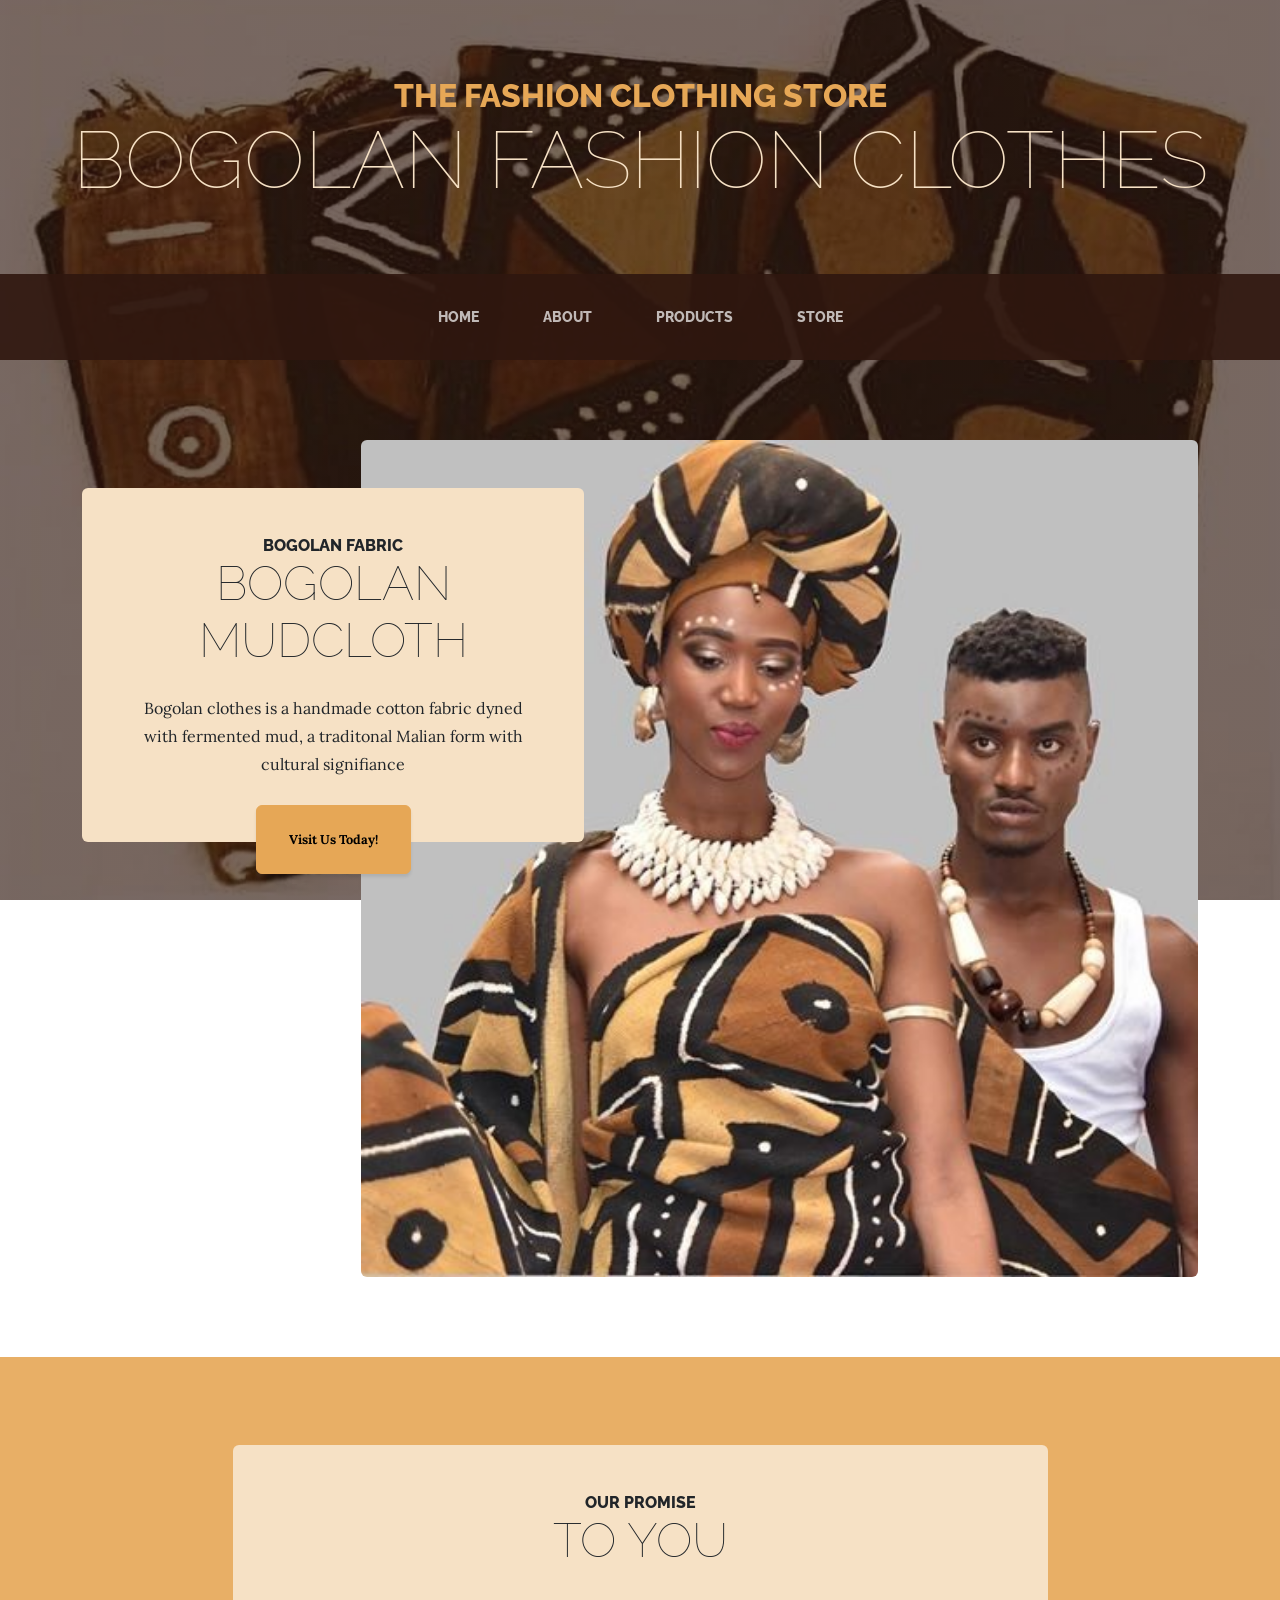
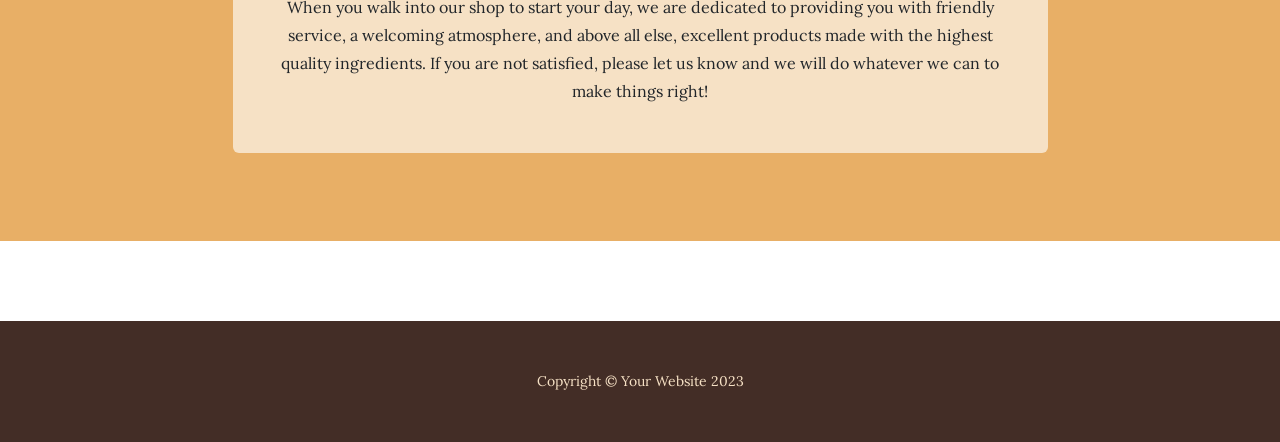
==== index.html @ 9c3bfb45 "Update index.html" ====
<!DOCTYPE html>
<html lang="en">
    <head>
        <meta charset="utf-8" />
        <meta name="viewport" content="width=device-width, initial-scale=1, shrink-to-fit=no" />
        <meta name="description" content="" />
        <meta name="author" content="" />
        <title>Bogolan Fashion Colthes - Bogolan Fashion Cothes</title>
        <link rel="icon" type="image/x-icon" href="assets/favicon.ico" />
        <!-- Google fonts-->
        <link href="https://fonts.googleapis.com/css?family=Raleway:100,100i,200,200i,300,300i,400,400i,500,500i,600,600i,700,700i,800,800i,900,900i" rel="stylesheet" />
        <link href="https://fonts.googleapis.com/css?family=Lora:400,400i,700,700i" rel="stylesheet" />
        <!-- Core theme CSS (includes Bootstrap)-->
        <link href="css/styles.css" rel="stylesheet" />
    </head>
    <body>
        <header>
            <h1 class="site-heading text-center text-faded d-none d-lg-block">
                <span class="site-heading-upper text-primary mb-3">The Fashion Clothing Store</span>
                <span class="site-heading-lower">Bogolan Fashion Clothes</span>
            </h1>
        </header>
        <!-- Navigation-->
        <nav class="navbar navbar-expand-lg navbar-dark py-lg-4" id="mainNav">
            <div class="container">
                <a class="navbar-brand text-uppercase fw-bold d-lg-none" href="index.html">Start Bootstrap</a>
                <button class="navbar-toggler" type="button" data-bs-toggle="collapse" data-bs-target="#navbarSupportedContent" aria-controls="navbarSupportedContent" aria-expanded="false" aria-label="Toggle navigation"><span class="navbar-toggler-icon"></span></button>
                <div class="collapse navbar-collapse" id="navbarSupportedContent">
                    <ul class="navbar-nav mx-auto">
                        <li class="nav-item px-lg-4"><a class="nav-link text-uppercase" href="index.html">Home</a></li>
                        <li class="nav-item px-lg-4"><a class="nav-link text-uppercase" href="about.html">About</a></li>
                        <li class="nav-item px-lg-4"><a class="nav-link text-uppercase" href="products.html">Products</a></li>
                        <li class="nav-item px-lg-4"><a class="nav-link text-uppercase" href="store.html">Store</a></li>
                    </ul>
                </div>
            </div>
        </nav>
        <section class="page-section clearfix">
            <div class="container">
                <div class="intro">
                    <img class="intro-img img-fluid mb-3 mb-lg-0 rounded" src="assets/img/Bogolan_models.jpg" alt="..." />
                    <div class="intro-text left-0 text-center bg-faded p-5 rounded">
                        <h2 class="section-heading mb-4">
                            <span class="section-heading-upper">Bogolan Fabric</span>
                            <span class="section-heading-lower">Bogolan Mudcloth</span>
                        </h2>
                        <p class="mb-3">Bogolan clothes is a handmade cotton fabric dyned with fermented mud, a traditonal Malian form with cultural signifiance</p>
                        <div class="intro-button mx-auto"><a class="btn btn-primary btn-xl" href="#!">Visit Us Today!</a></div>
                    </div>
                </div>
            </div>
        </section>
        <section class="page-section cta">
            <div class="container">
                <div class="row">
                    <div class="col-xl-9 mx-auto">
                        <div class="cta-inner bg-faded text-center rounded">
                            <h2 class="section-heading mb-4">
                                <span class="section-heading-upper">Our Promise</span>
                                <span class="section-heading-lower">To You</span>
                            </h2>
                            <p class="mb-0">When you walk into our shop to start your day, we are dedicated to providing you with friendly service, a welcoming atmosphere, and above all else, excellent products made with the highest quality ingredients. If you are not satisfied, please let us know and we will do whatever we can to make things right!</p>
                        </div>
                    </div>
                </div>
            </div>
        </section>
        <footer class="footer text-faded text-center py-5">
            <div class="container"><p class="m-0 small">Copyright &copy; Your Website 2023</p></div>
        </footer>
        <!-- Bootstrap core JS-->
        <script src="https://cdn.jsdelivr.net/npm/bootstrap@5.2.3/dist/js/bootstrap.bundle.min.js"></script>
        <!-- Core theme JS-->
        <script src="js/scripts.js"></script>
    </body>
</html>
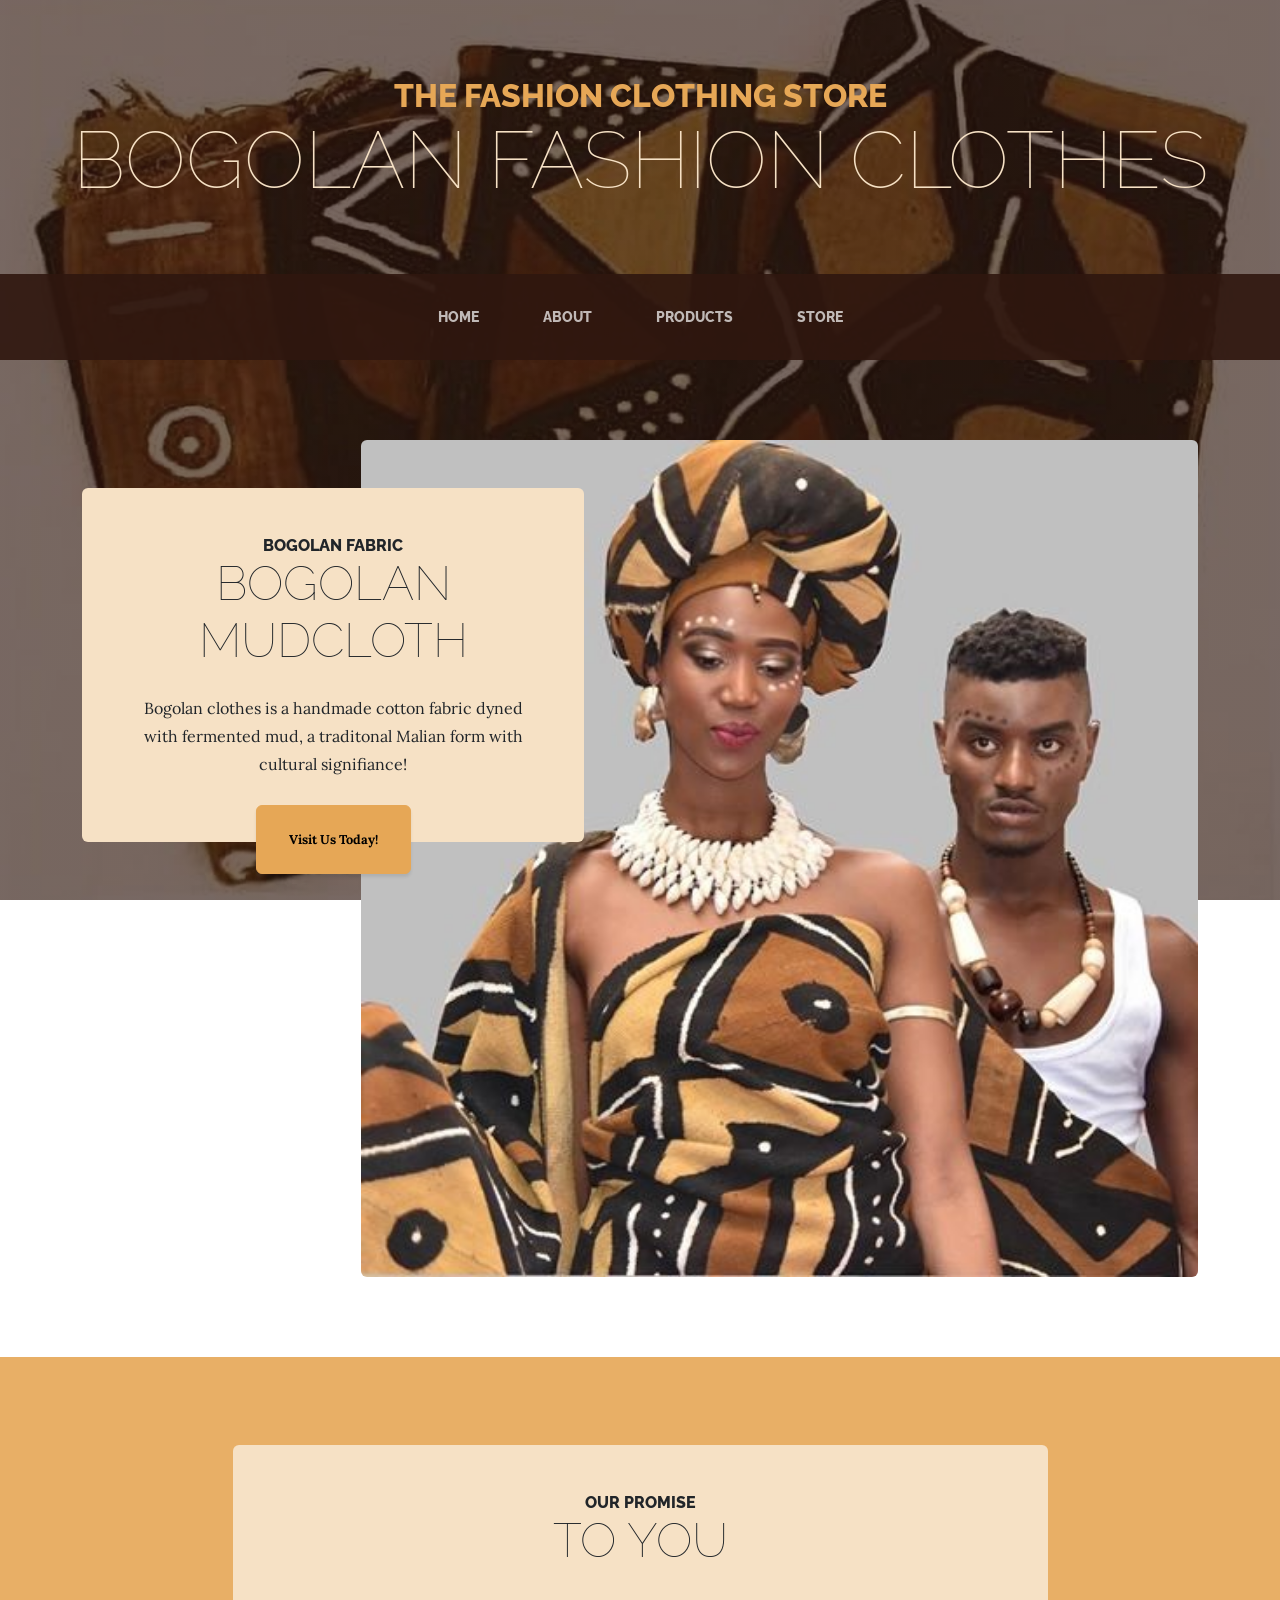
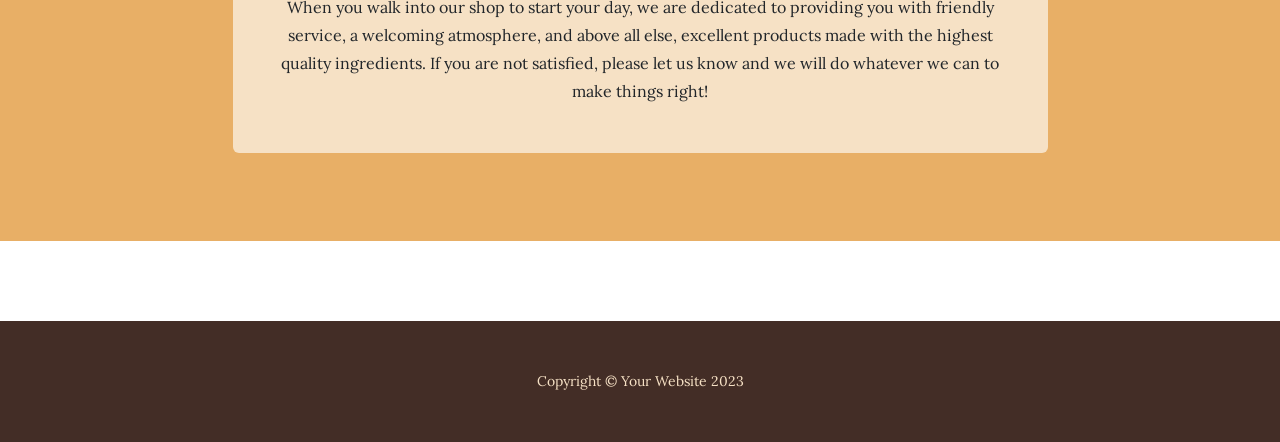
==== commit 0d680f9b: "Update index.html" ====
--- a/index.html
+++ b/index.html
@@ -44,7 +44,7 @@
                             <span class="section-heading-upper">Bogolan Fabric</span>
                             <span class="section-heading-lower">Bogolan Mudcloth</span>
                         </h2>
-                        <p class="mb-3">Bogolan clothes is a handmade cotton fabric dyned with fermented mud, a traditonal Malian form with cultural signifiance</p>
+                        <p class="mb-3">Bogolan clothes is a handmade cotton fabric dyned with fermented mud, a traditonal Malian form with cultural signifiance!</p>
                         <div class="intro-button mx-auto"><a class="btn btn-primary btn-xl" href="#!">Visit Us Today!</a></div>
                     </div>
                 </div>
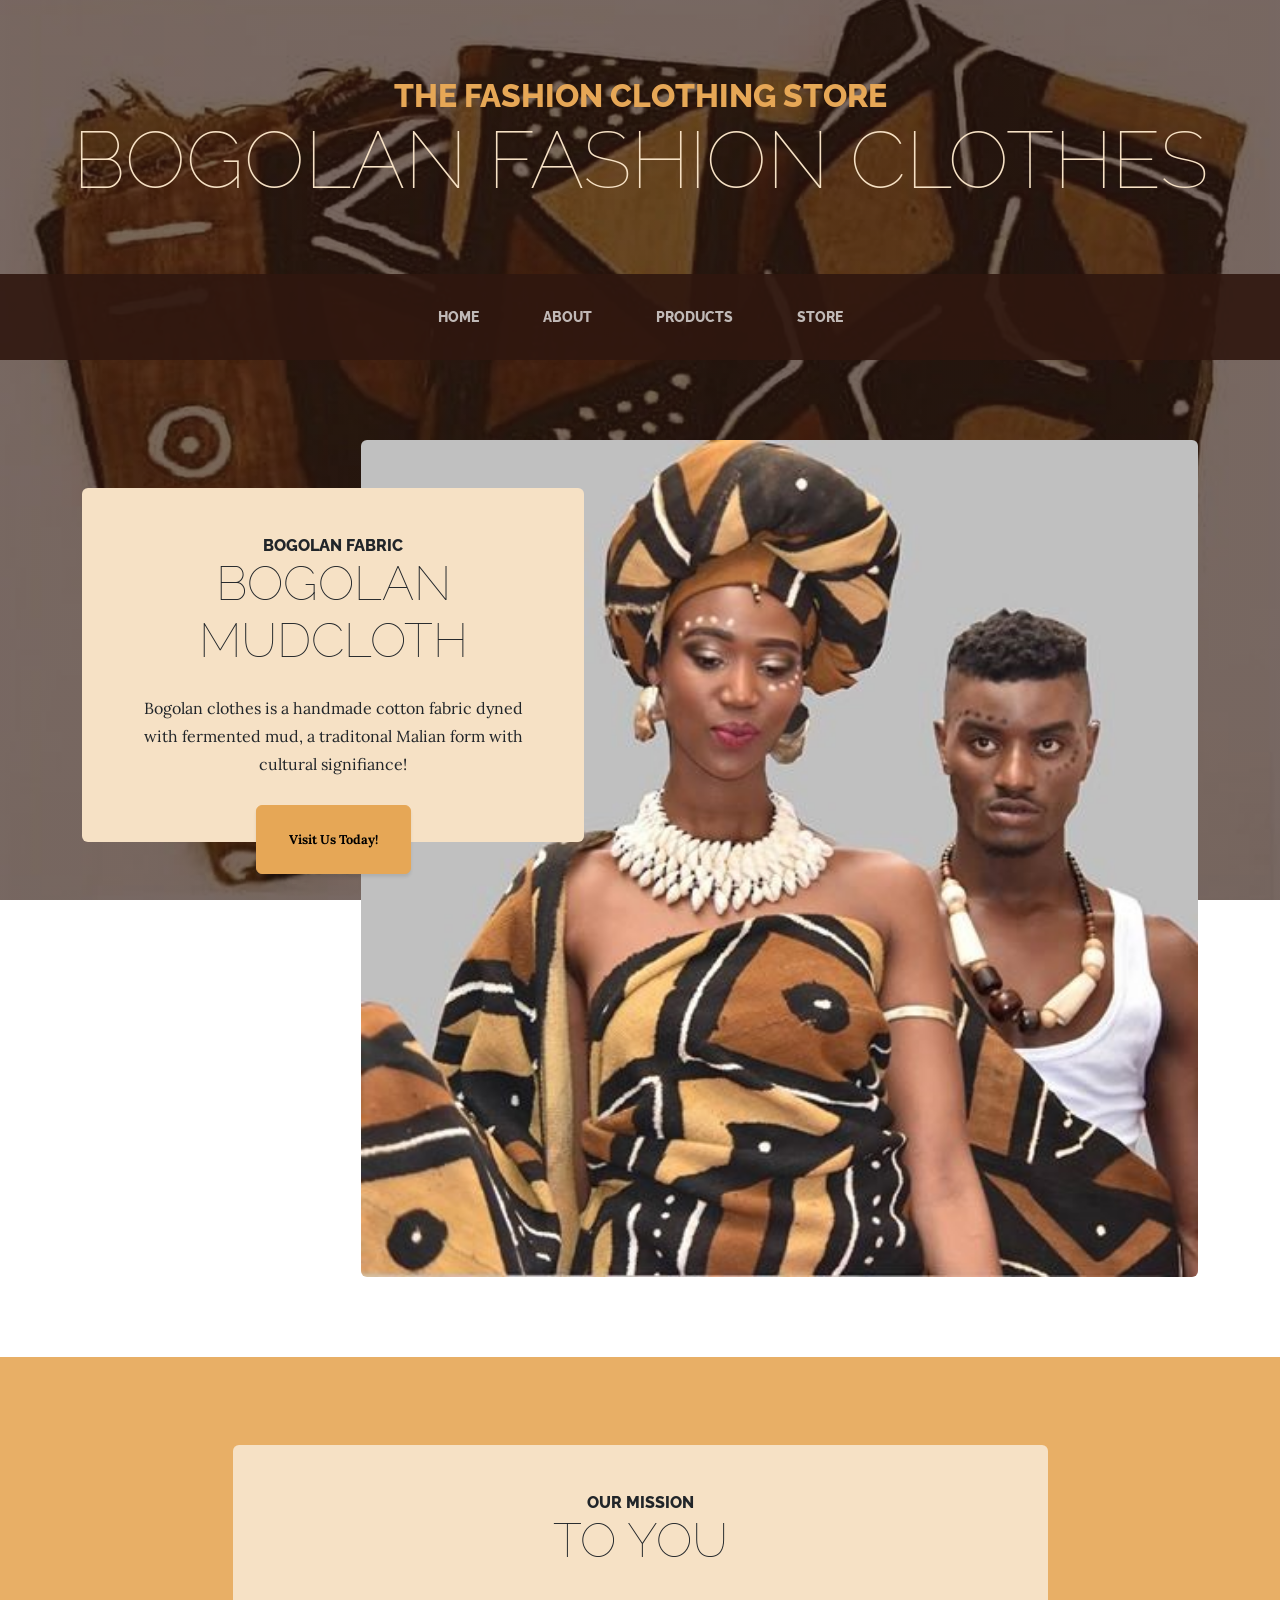
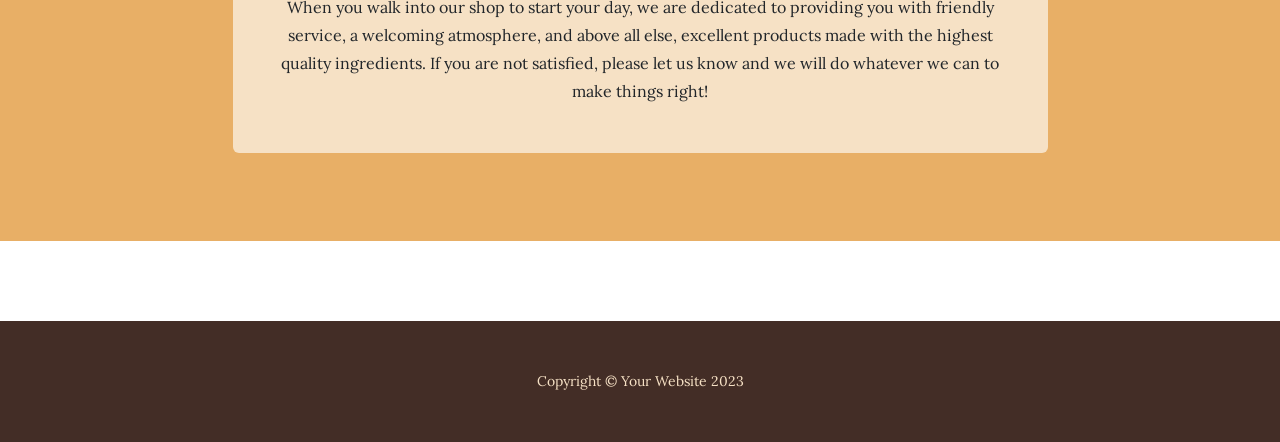
==== commit bad27d2c: "Update index.html" ====
--- a/index.html
+++ b/index.html
@@ -56,7 +56,7 @@
                     <div class="col-xl-9 mx-auto">
                         <div class="cta-inner bg-faded text-center rounded">
                             <h2 class="section-heading mb-4">
-                                <span class="section-heading-upper">Our Promise</span>
+                                <span class="section-heading-upper">Our Mission</span>
                                 <span class="section-heading-lower">To You</span>
                             </h2>
                             <p class="mb-0">When you walk into our shop to start your day, we are dedicated to providing you with friendly service, a welcoming atmosphere, and above all else, excellent products made with the highest quality ingredients. If you are not satisfied, please let us know and we will do whatever we can to make things right!</p>
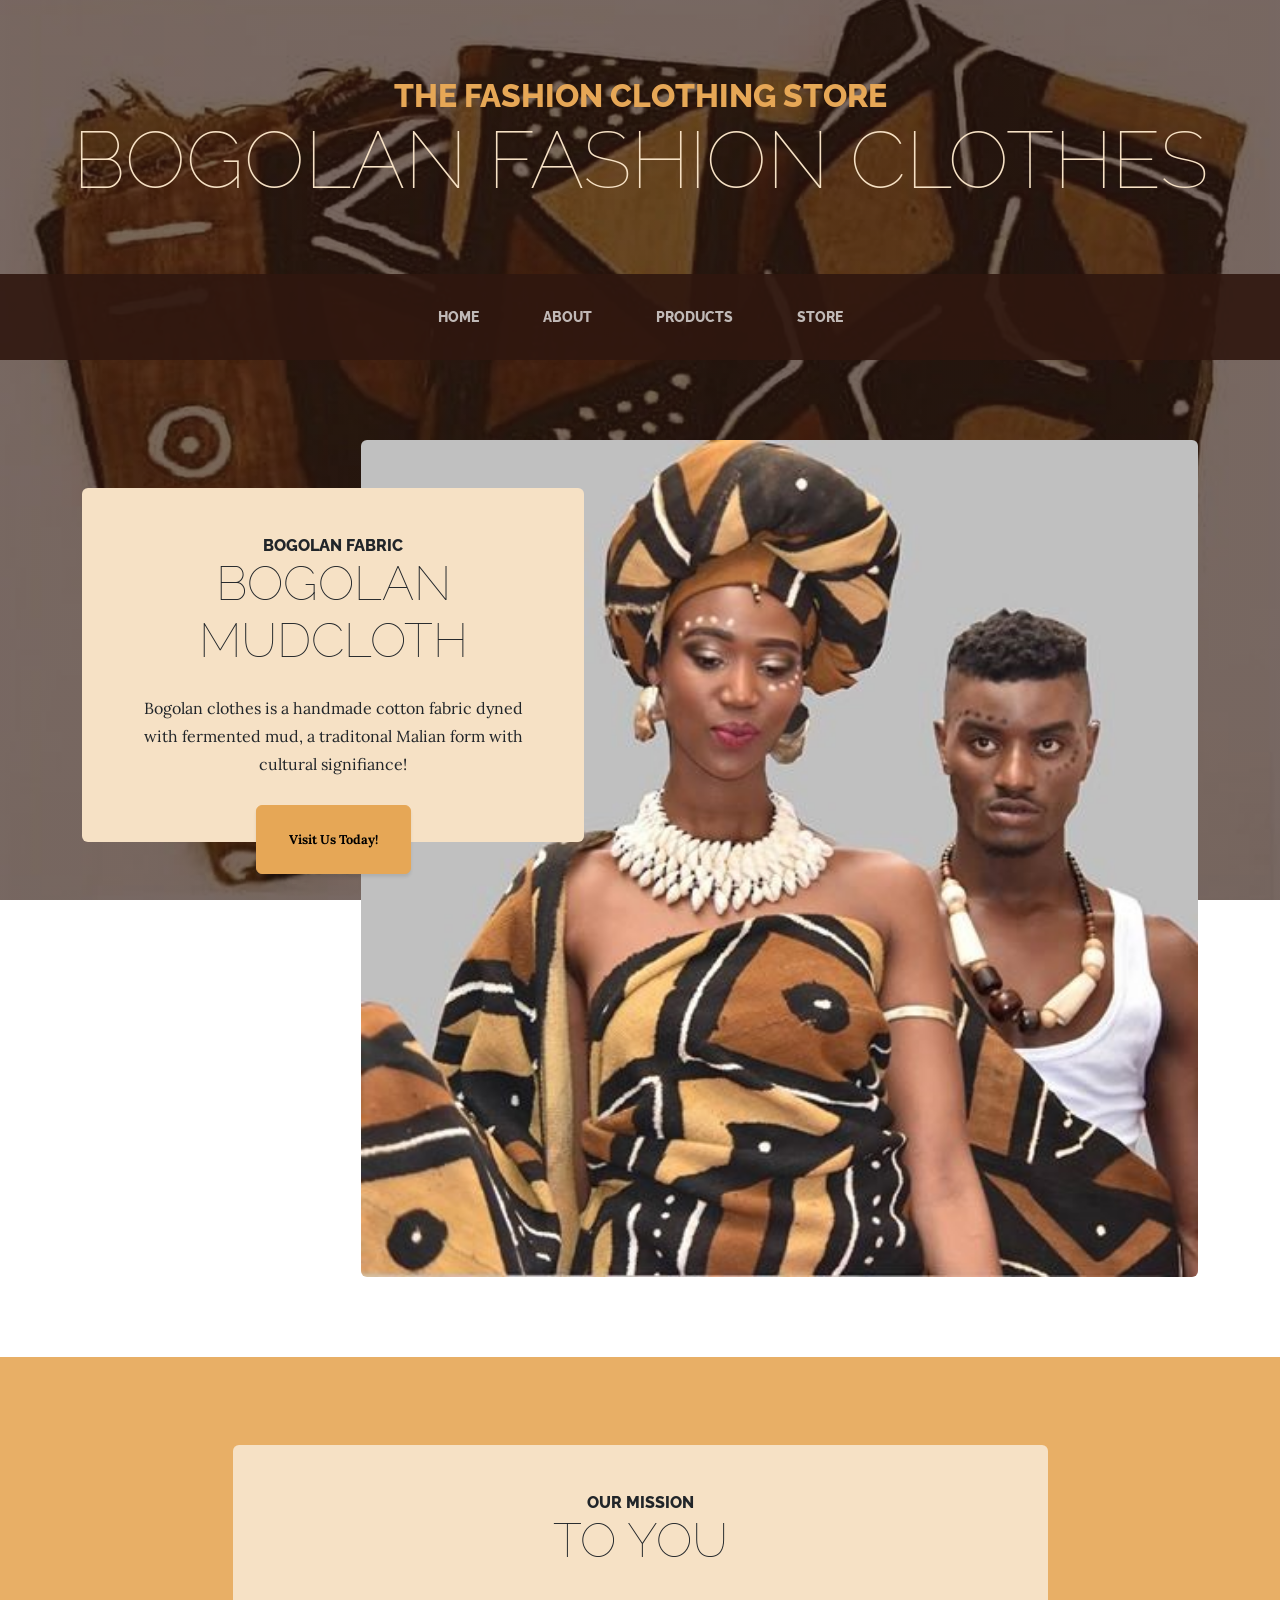
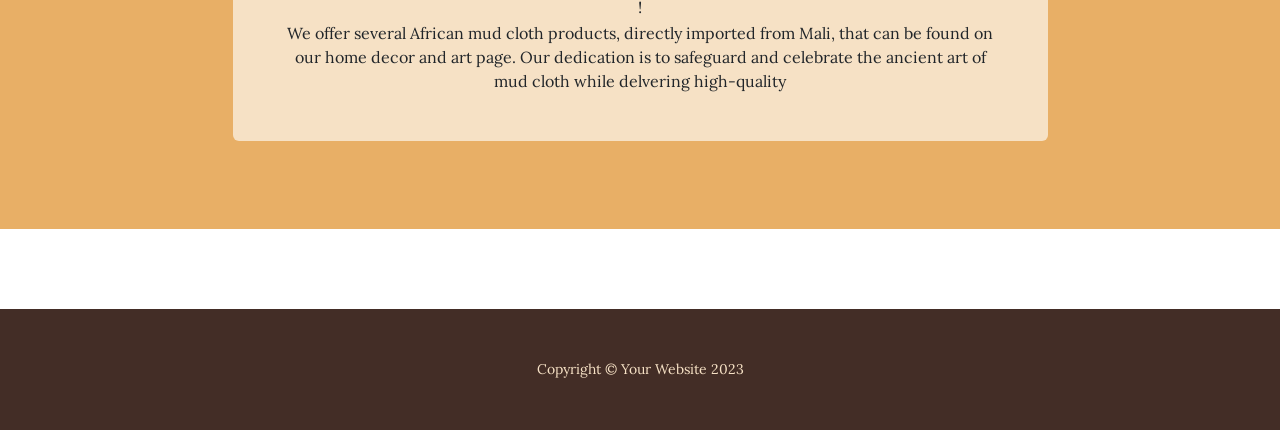
==== commit 1adb3604: "Update index.html" ====
--- a/index.html
+++ b/index.html
@@ -59,7 +59,7 @@
                                 <span class="section-heading-upper">Our Mission</span>
                                 <span class="section-heading-lower">To You</span>
                             </h2>
-                            <p class="mb-0">When you walk into our shop to start your day, we are dedicated to providing you with friendly service, a welcoming atmosphere, and above all else, excellent products made with the highest quality ingredients. If you are not satisfied, please let us know and we will do whatever we can to make things right!</p>
+                            <p class="mb-0">!</p>We offer several African mud cloth products, directly imported from Mali, that can be found on our home decor and art page. Our dedication is to safeguard and celebrate the ancient art of mud cloth while delvering high-quality
                         </div>
                     </div>
                 </div>
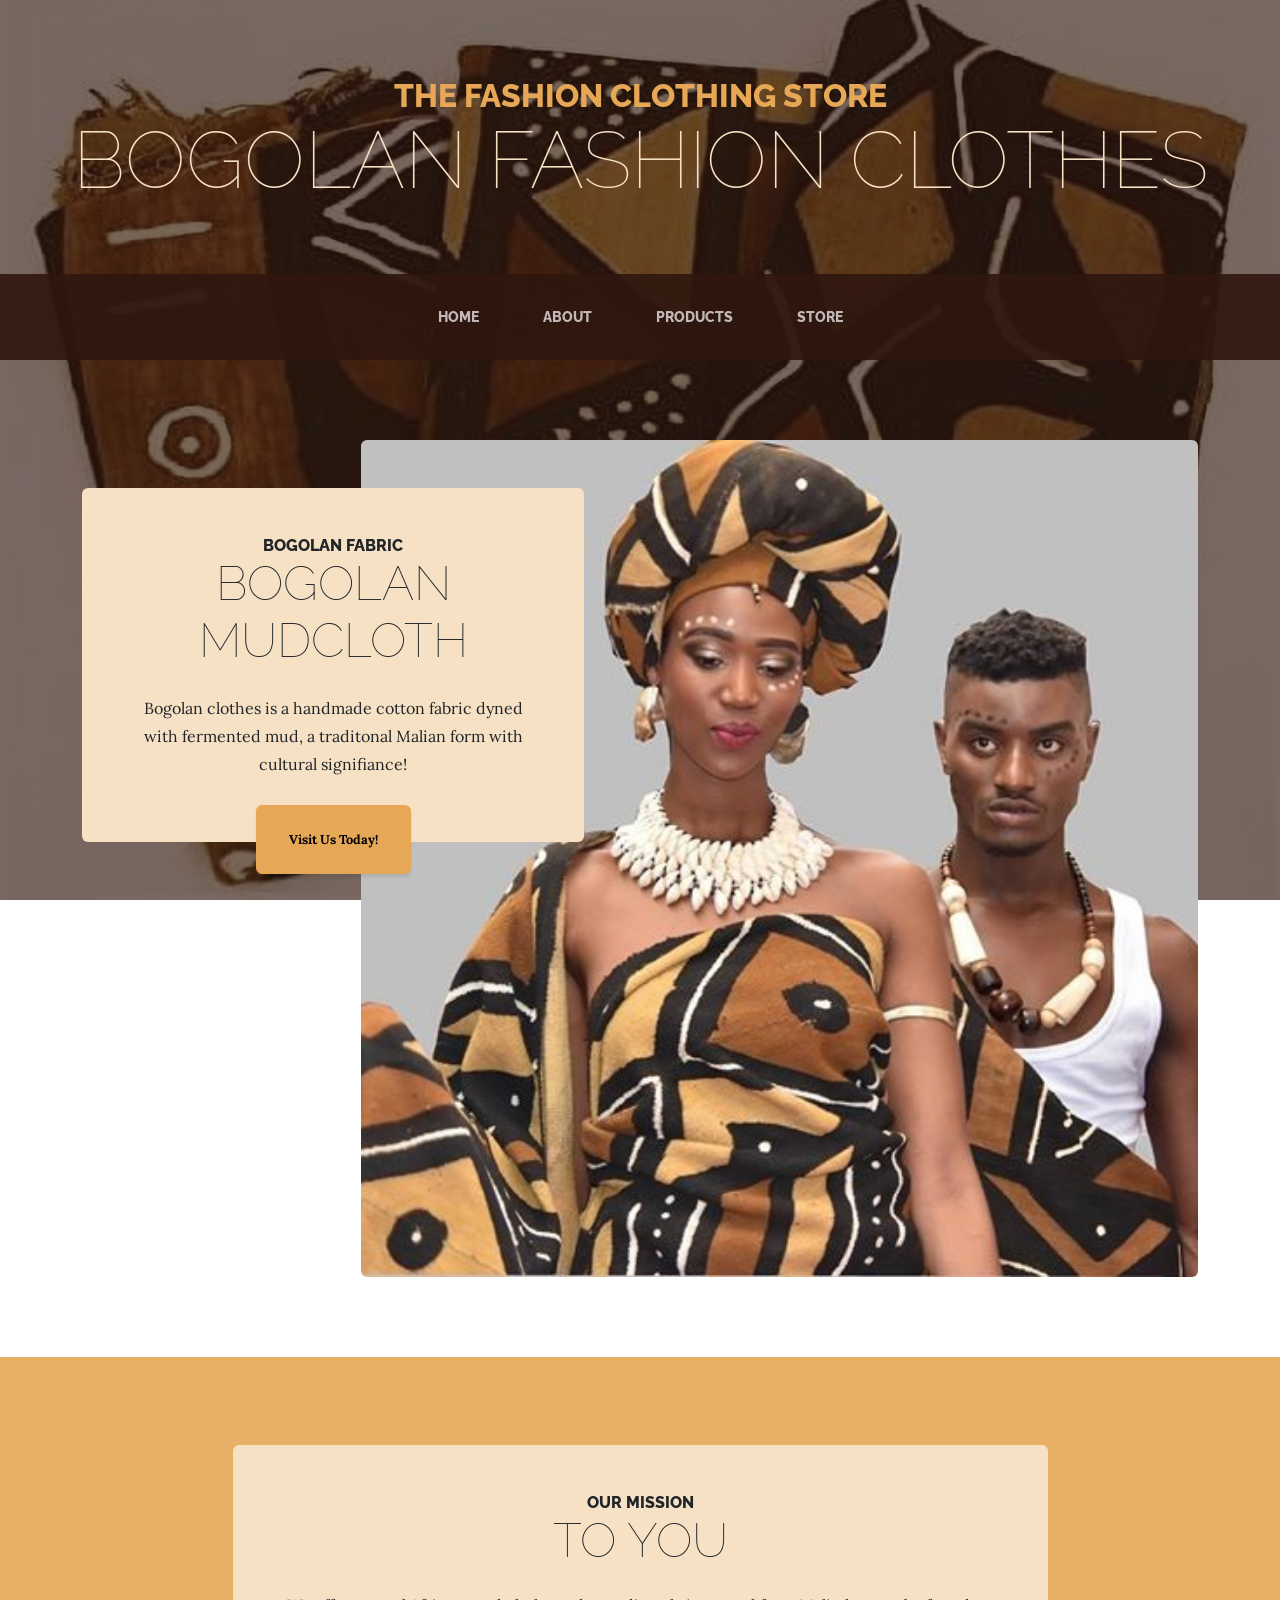
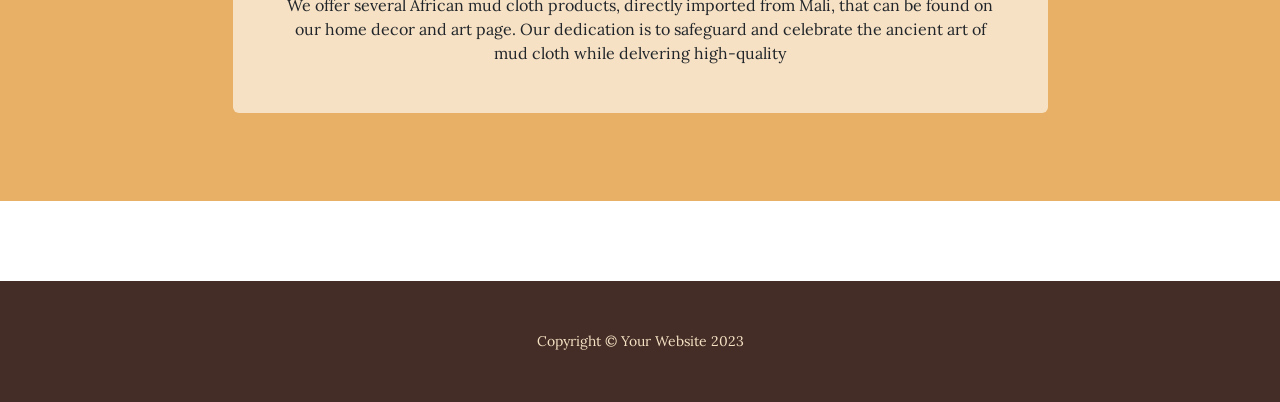
==== commit 552da40c: "Update index.html" ====
--- a/index.html
+++ b/index.html
@@ -59,7 +59,7 @@
                                 <span class="section-heading-upper">Our Mission</span>
                                 <span class="section-heading-lower">To You</span>
                             </h2>
-                            <p class="mb-0">!</p>We offer several African mud cloth products, directly imported from Mali, that can be found on our home decor and art page. Our dedication is to safeguard and celebrate the ancient art of mud cloth while delvering high-quality
+                            <p class="mb-0"></p>We offer several African mud cloth products, directly imported from Mali, that can be found on our home decor and art page. Our dedication is to safeguard and celebrate the ancient art of mud cloth while delvering high-quality
                         </div>
                     </div>
                 </div>
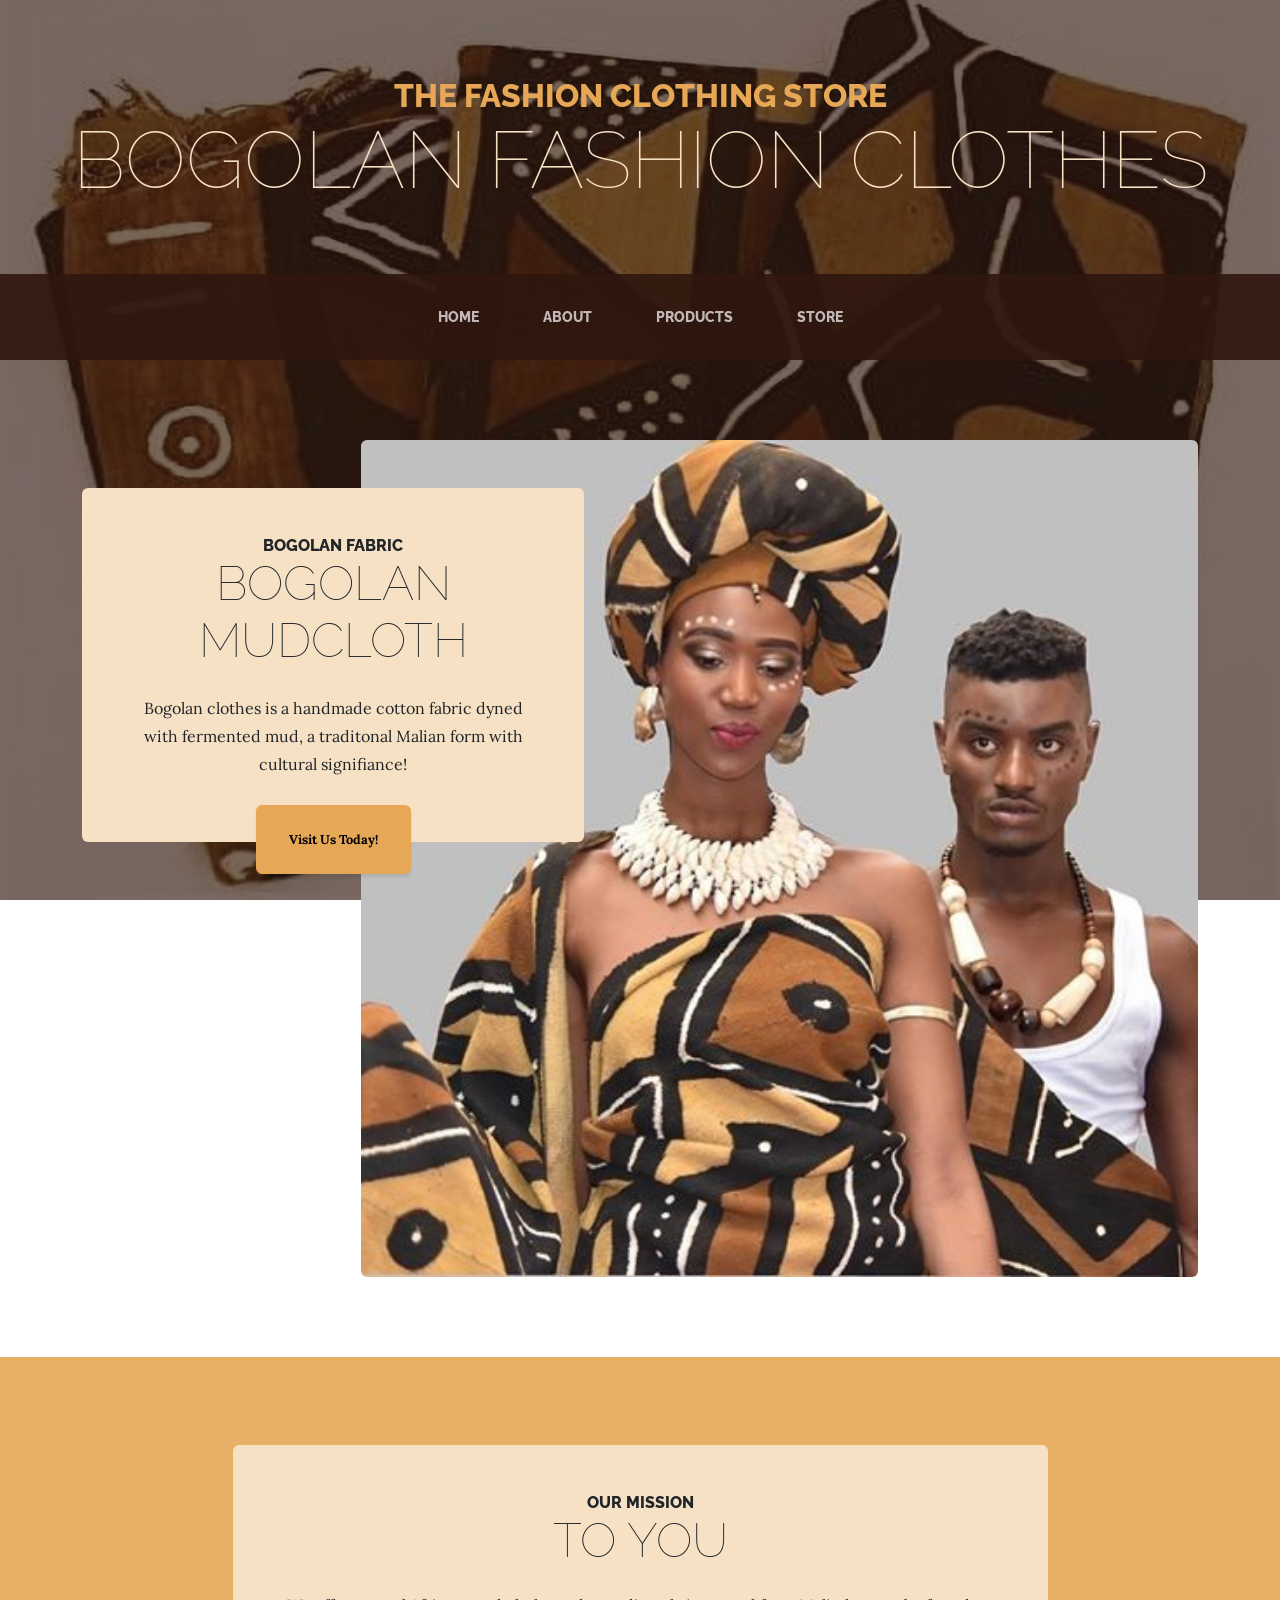
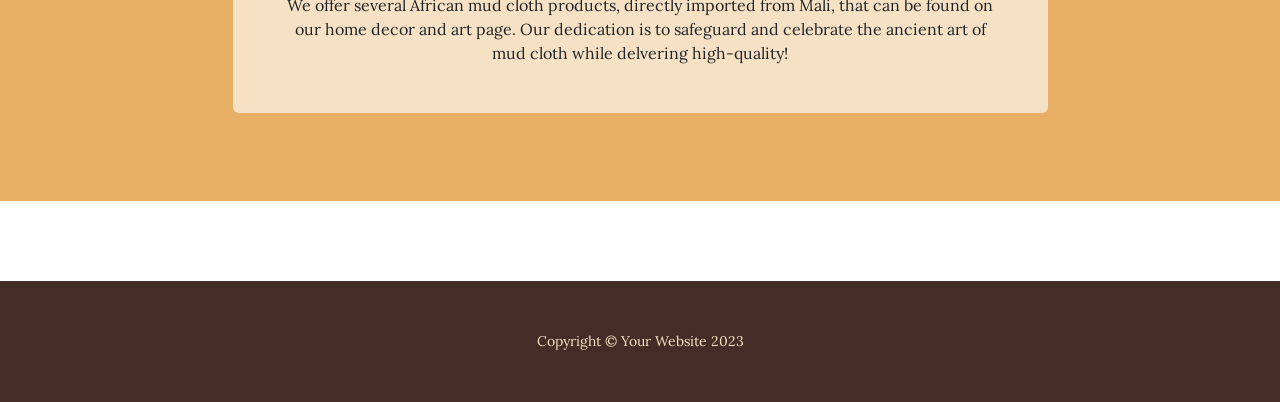
==== commit 5f13711c: "Update index.html" ====
--- a/index.html
+++ b/index.html
@@ -59,7 +59,7 @@
                                 <span class="section-heading-upper">Our Mission</span>
                                 <span class="section-heading-lower">To You</span>
                             </h2>
-                            <p class="mb-0"></p>We offer several African mud cloth products, directly imported from Mali, that can be found on our home decor and art page. Our dedication is to safeguard and celebrate the ancient art of mud cloth while delvering high-quality
+                            <p class="mb-0"></p>We offer several African mud cloth products, directly imported from Mali, that can be found on our home decor and art page. Our dedication is to safeguard and celebrate the ancient art of mud cloth while delvering high-quality!
                         </div>
                     </div>
                 </div>
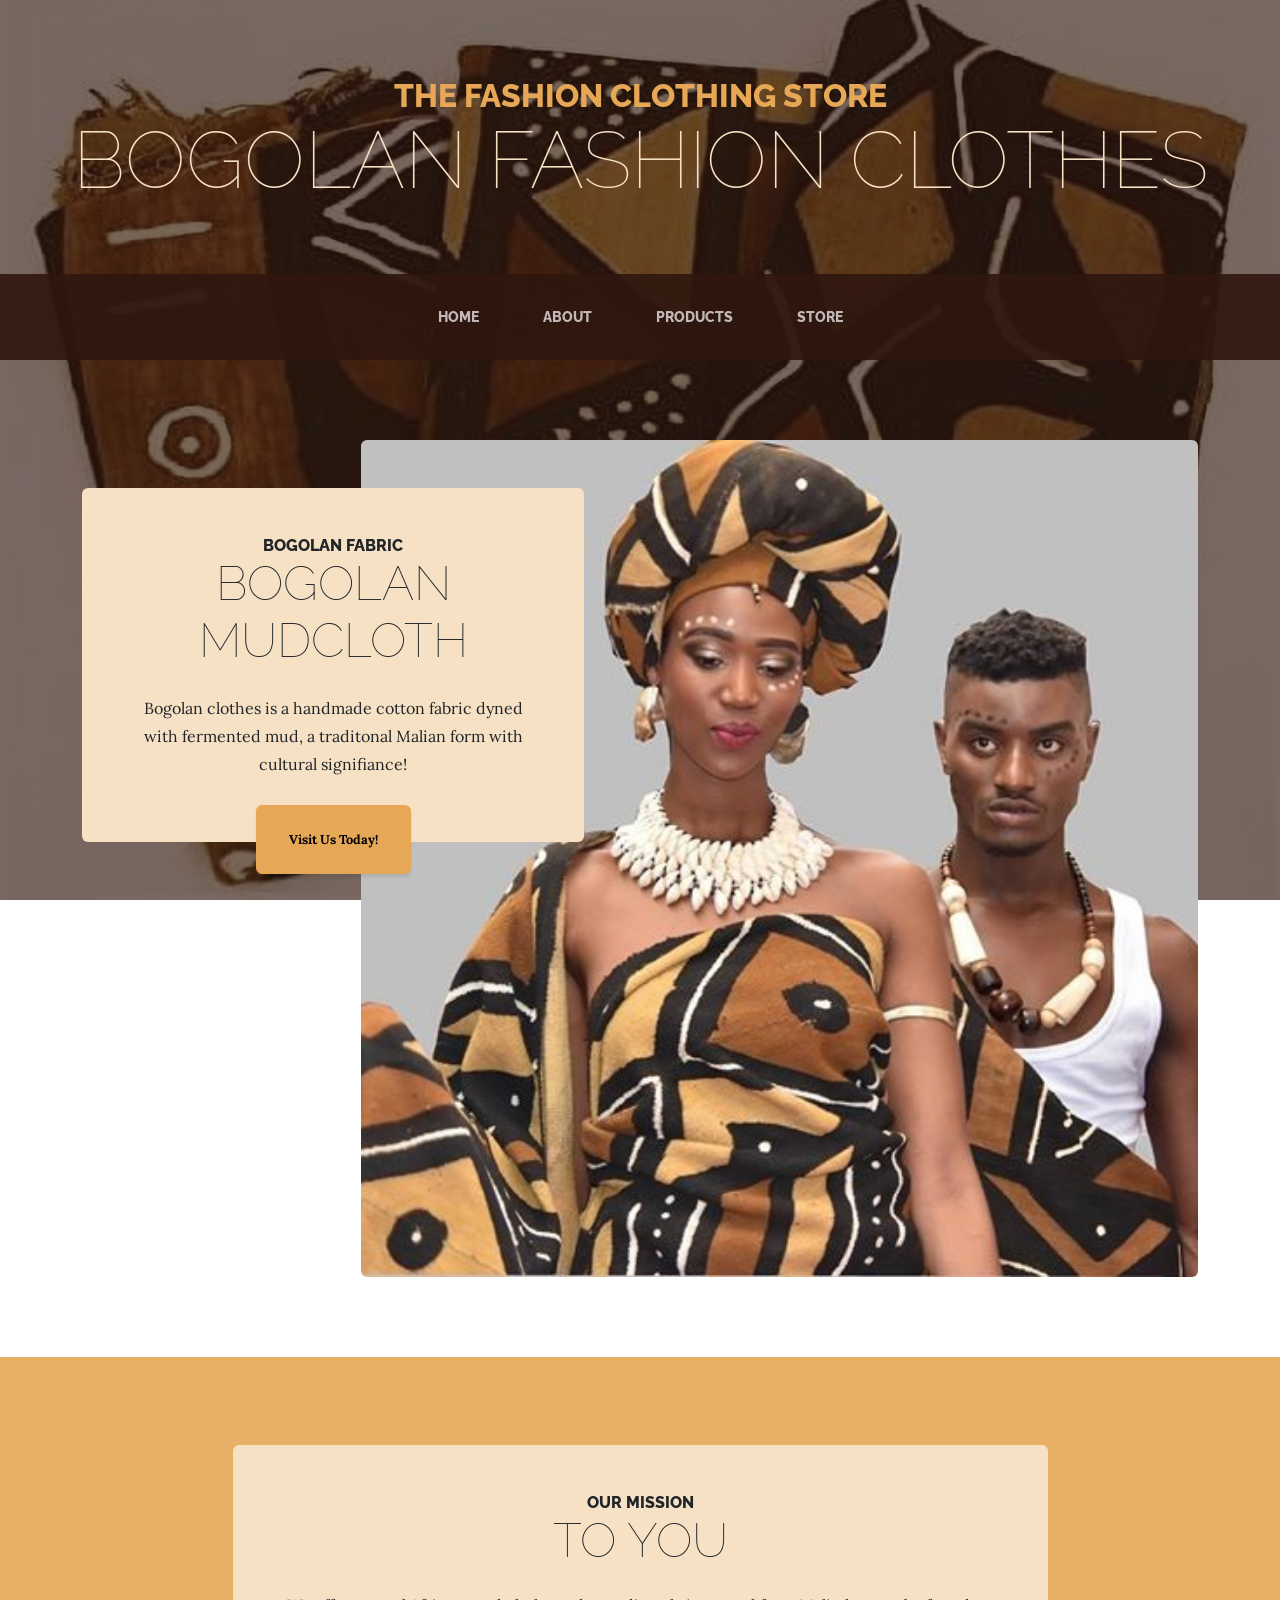
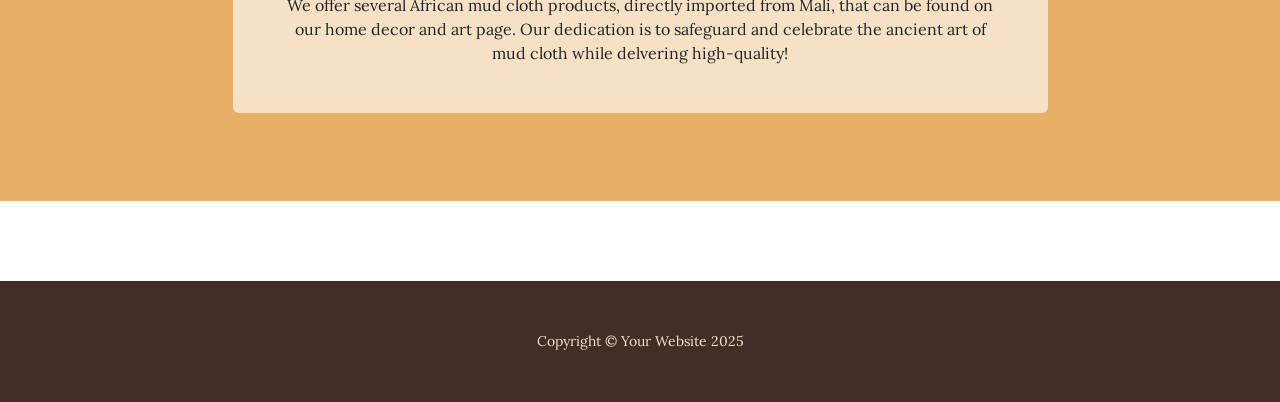
==== commit 84bb1ead: "Update index.html" ====
--- a/index.html
+++ b/index.html
@@ -66,7 +66,7 @@
             </div>
         </section>
         <footer class="footer text-faded text-center py-5">
-            <div class="container"><p class="m-0 small">Copyright &copy; Your Website 2023</p></div>
+            <div class="container"><p class="m-0 small">Copyright &copy; Your Website 2025</p></div>
         </footer>
         <!-- Bootstrap core JS-->
         <script src="https://cdn.jsdelivr.net/npm/bootstrap@5.2.3/dist/js/bootstrap.bundle.min.js"></script>
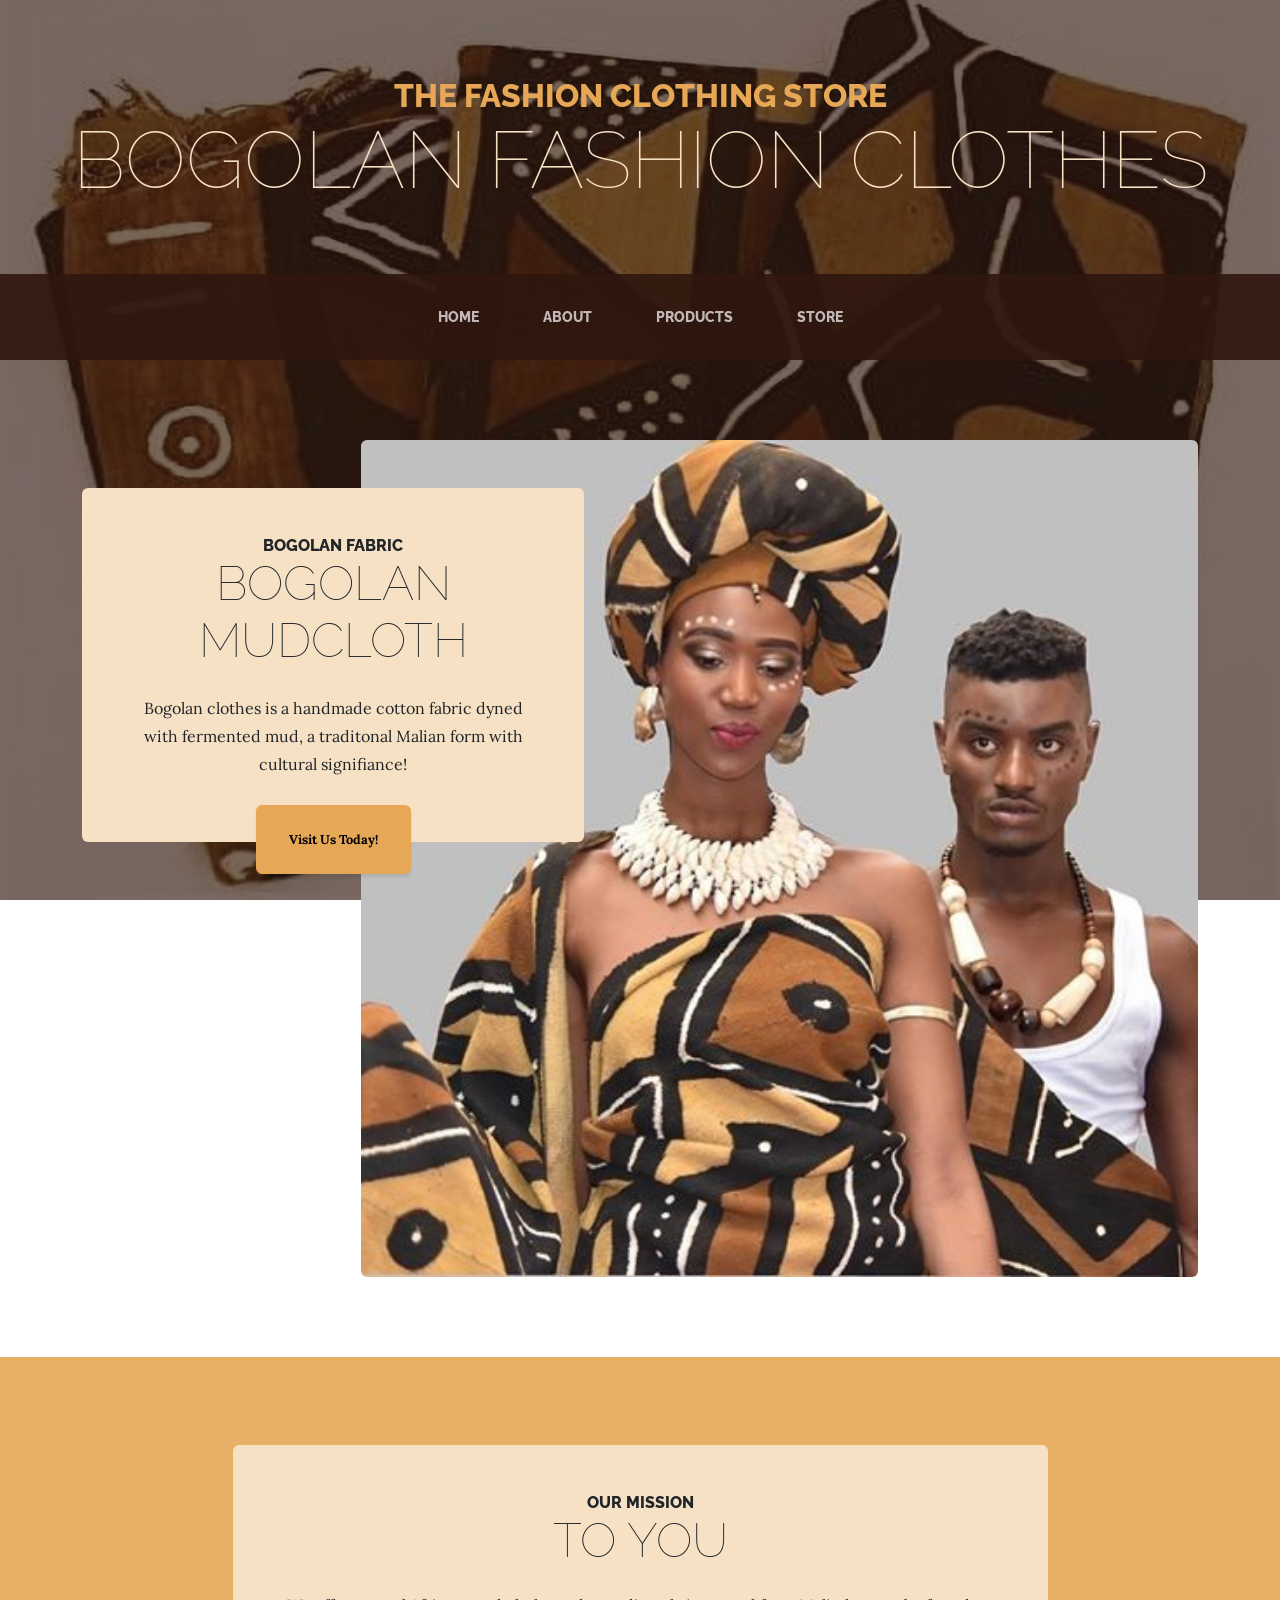
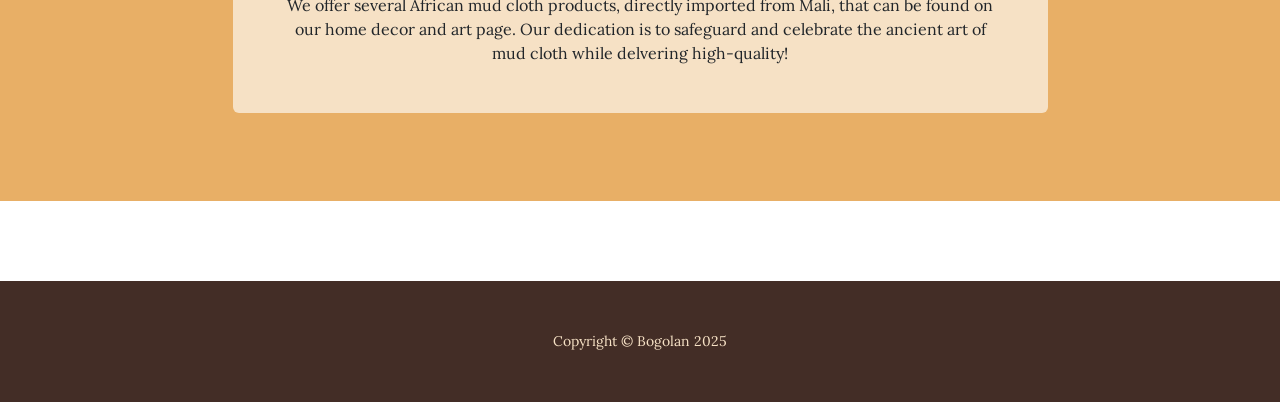
==== commit 317afde8: "Update copyright text in footer" ====
--- a/index.html
+++ b/index.html
@@ -66,7 +66,7 @@
             </div>
         </section>
         <footer class="footer text-faded text-center py-5">
-            <div class="container"><p class="m-0 small">Copyright &copy; Your Website 2025</p></div>
+            <div class="container"><p class="m-0 small">Copyright &copy; Bogolan 2025</p></div>
         </footer>
         <!-- Bootstrap core JS-->
         <script src="https://cdn.jsdelivr.net/npm/bootstrap@5.2.3/dist/js/bootstrap.bundle.min.js"></script>
